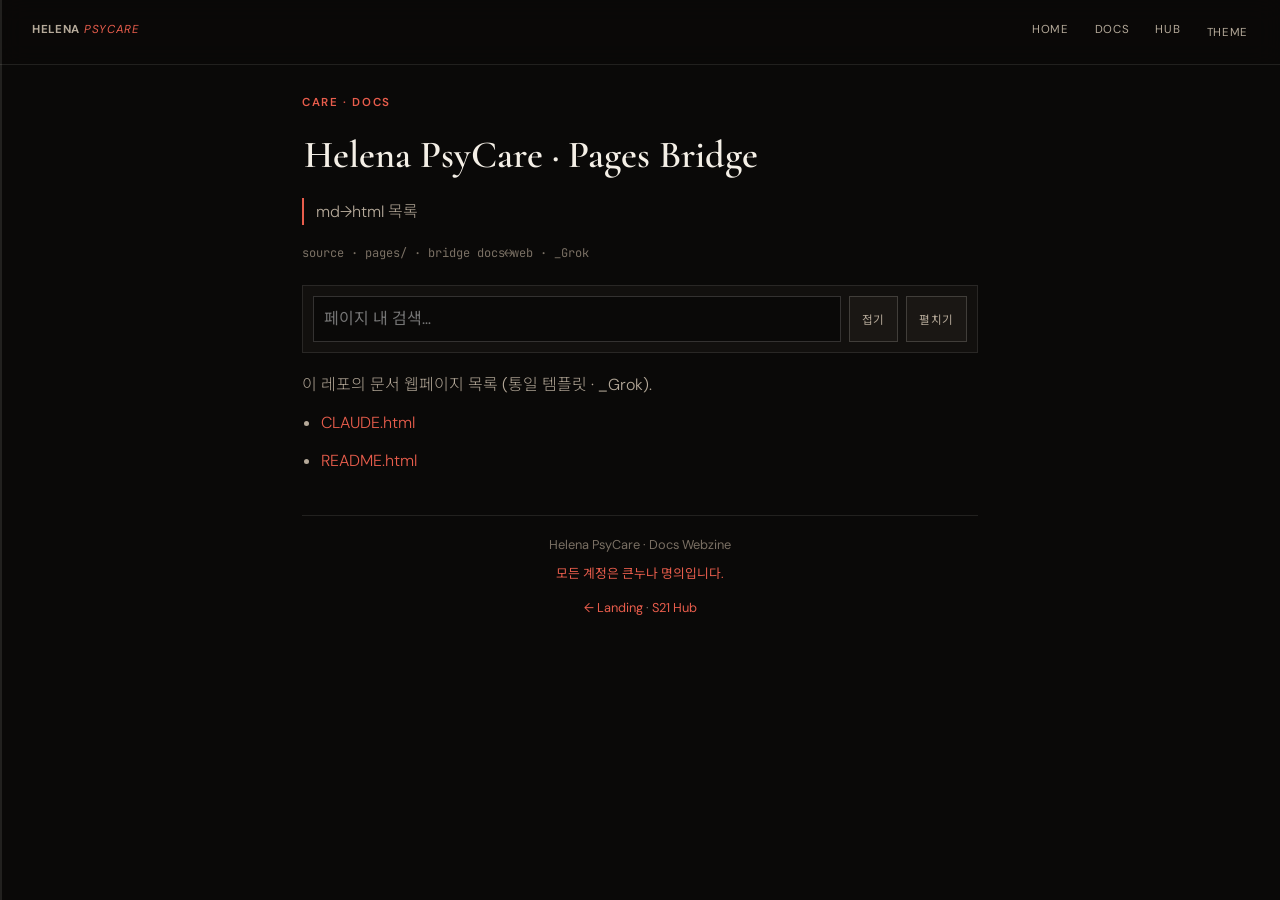
==== pages/index.html @ 5339e466 "docs(_Grok): unified md→html bridge pages for all repo docs Generate consistent document webpages (s" ====
<!DOCTYPE html>
<html lang="ko" data-theme="dark">
<head>
<meta charset="UTF-8">
<meta name="viewport" content="width=device-width, initial-scale=1.0">
<meta name="description" content="md→html 목록">
<meta name="theme-color" content="#0a0908">
<title>Helena PsyCare · Pages Bridge — Helena PsyCare</title>
<link rel="icon" href="../icons/favicon-32.png" type="image/png">
<link rel="manifest" href="../site.webmanifest">
<link rel="preconnect" href="https://fonts.googleapis.com">
<link href="https://fonts.googleapis.com/css2?family=Cormorant+Garamond:ital,wght@0,600;1,400&family=DM+Sans:opsz,wght@9..40,400;9..40,600&family=JetBrains+Mono:wght@400&family=Noto+Sans+KR:wght@400;500;700&display=swap" rel="stylesheet">
<style>
:root {
  --ink:#f4efe6; --ink-dim:#b5a999; --ink-mute:#7a7064;
  --paper:#0a0908; --paper-2:#12100e; --paper-3:#1a1714;
  --rule:rgba(244,239,230,.1); --rule2:rgba(244,239,230,.18);
  --accent:#e85d4c; --gold:#d4a84b;
  --serif:'Cormorant Garamond',serif; --sans:'DM Sans','Noto Sans KR',system-ui,sans-serif;
  --mono:'JetBrains Mono',monospace;
  --gutter:max(22px, calc(env(safe-area-inset-left,0px) + 16px));
  --gutter-r:max(22px, calc(env(safe-area-inset-right,0px) + 16px));
}
[data-theme="light"] {
  --ink:#1a1510; --ink-dim:#5c5348; --ink-mute:#8a8074;
  --paper:#f7f1e6; --paper-2:#efe8db; --paper-3:#fffdf8;
  --rule:rgba(26,21,16,.1); --rule2:rgba(26,21,16,.18);
}
*{box-sizing:border-box;margin:0;padding:0}
html{scroll-behavior:smooth}
body{font-family:var(--sans);background:var(--paper);color:var(--ink);line-height:1.7;min-height:100vh}
a{color:var(--accent);text-decoration:none}
a:hover{filter:brightness(1.15)}
.spine{position:fixed;left:0;top:0;bottom:0;width:2px;background:var(--rule);z-index:50}
.spine-fill{width:100%;height:0;background:var(--accent)}
.mast{position:sticky;top:0;z-index:40;display:flex;justify-content:space-between;align-items:center;gap:12px;
  padding:12px var(--gutter-r) 12px var(--gutter);padding-top:max(12px,env(safe-area-inset-top));
  background:color-mix(in srgb,var(--paper) 90%,transparent);backdrop-filter:blur(12px);border-bottom:1px solid var(--rule)}
.brand{font-family:var(--serif);font-weight:700;letter-spacing:.06em;text-transform:uppercase;font-size:1rem;color:var(--ink)}
.brand em{font-style:italic;color:var(--accent);font-weight:400}
.mast nav{display:flex;flex-wrap:wrap;gap:6px}
.mast a,.mast button{font-size:.72rem;letter-spacing:.06em;text-transform:uppercase;color:var(--ink-dim);
  min-height:40px;padding:8px 10px;background:none;border:none;cursor:pointer;font-family:inherit}
.wrap{max-width:720px;margin:0 auto;padding:28px var(--gutter-r) 80px var(--gutter)}
.kicker{font-size:.72rem;letter-spacing:.14em;text-transform:uppercase;color:var(--accent);font-weight:600;margin-bottom:10px}
h1{font-family:var(--serif);font-size:clamp(1.7rem,6vw,2.4rem);font-weight:600;margin-bottom:10px;padding-inline:2px}
.deck{color:var(--ink-dim);font-weight:300;border-left:2px solid var(--accent);padding-left:12px;margin-bottom:18px}
.meta{font-size:.75rem;color:var(--ink-mute);margin-bottom:22px;font-family:var(--mono)}
.prose h2{font-family:var(--serif);font-size:1.35rem;margin:1.6em 0 .6em;color:var(--ink)}
.prose h3{font-size:1.05rem;margin:1.2em 0 .5em}
.prose p,.prose li{color:var(--ink-dim);font-weight:300;margin-bottom:.7em}
.prose ul,.prose ol{margin:0 0 1em 1.2em}
.prose code{font-family:var(--mono);font-size:.85em;color:var(--accent)}
.prose pre{background:var(--paper-2);border:1px solid var(--rule);padding:14px;overflow-x:auto;margin:1em 0;font-size:.82rem}
.prose table{width:100%;border-collapse:collapse;font-size:.88rem;margin:1em 0}
.prose th,.prose td{border:1px solid var(--rule);padding:8px 10px;text-align:left;vertical-align:top}
.prose th{background:var(--paper-3);color:var(--ink-mute);font-size:.72rem;letter-spacing:.06em;text-transform:uppercase}
.prose blockquote{border-left:2px solid var(--accent);padding:8px 14px;color:var(--ink-dim);margin:1em 0;background:var(--paper-2)}
.appbar{display:flex;flex-wrap:wrap;gap:8px;margin-bottom:18px;padding:10px;background:var(--paper-2);border:1px solid var(--rule);position:sticky;top:56px;z-index:30}
.appbar input{flex:1 1 140px;min-height:40px;padding:8px 10px;border:1px solid var(--rule2);background:var(--paper);color:var(--ink);font:inherit}
.appbar button{min-height:40px;padding:8px 12px;border:1px solid var(--rule2);background:var(--paper-3);color:var(--ink-dim);font-size:.72rem;text-transform:uppercase;letter-spacing:.06em;cursor:pointer;font-family:inherit}
.foot{margin-top:40px;padding-top:18px;border-top:1px solid var(--rule);text-align:center;color:var(--ink-mute);font-size:.8rem}
.foot .a{color:var(--accent);margin-top:8px}
.sec{border:1px solid var(--rule);background:var(--paper-2);margin:1em 0;border-radius:2px;overflow:hidden}
.sec > .sec-h{width:100%;display:flex;justify-content:space-between;align-items:center;gap:10px;padding:12px 14px;background:none;border:none;color:inherit;font:inherit;cursor:pointer;text-align:left;min-height:48px}
.sec > .sec-h h2{margin:0;font-size:1.15rem;font-family:var(--serif)}
.sec .ico{width:28px;height:28px;border:1px solid var(--rule2);display:grid;place-items:center;color:var(--accent)}
.sec.open .ico{transform:rotate(45deg)}
.sec .sec-b{display:grid;grid-template-rows:0fr;transition:grid-template-rows .3s}
.sec.open .sec-b{grid-template-rows:1fr}
.sec .sec-i{overflow:hidden;min-height:0;opacity:0;padding:0 14px;transition:opacity .25s}
.sec.open .sec-i{opacity:1;padding:0 14px 14px}
mark.hit{background:color-mix(in srgb,var(--accent) 35%,transparent)}
</style>
</head>
<body>
<div class="spine" aria-hidden="true"><div class="spine-fill" id="spineFill"></div></div>
<header class="mast">
  <a class="brand" href="../">Helena <em>PsyCare</em></a>
  <nav>
    <a href="../">Home</a>
    <a href="../docs/">Docs</a>
    <a href="https://helena751107.github.io/helena_phone/">Hub</a>
    <button type="button" id="themeBtn">Theme</button>
  </nav>
</header>
<main class="wrap">
  <div class="kicker">Care · Docs</div>
  <h1>Helena PsyCare · Pages Bridge</h1>
  <p class="deck">md→html 목록</p>
  <div class="meta">source · pages/ · bridge docs↔web · _Grok</div>
  <div class="appbar">
    <input type="search" id="q" placeholder="페이지 내 검색…" autocomplete="off">
    <button type="button" id="fold">접기</button>
    <button type="button" id="expand">펼치기</button>
  </div>
  <article class="prose" id="prose"><p>이 레포의 문서 웹페이지 목록 (통일 템플릿 · _Grok).</p><ul><li><a href="CLAUDE.html">CLAUDE.html</a></li><li><a href="README.html">README.html</a></li></ul></article>
  <footer class="foot">
    <div>Helena PsyCare · Docs Webzine</div>
    <div class="a">모든 계정은 큰누나 명의입니다.</div>
    <p style="margin-top:12px"><a href="../">← Landing</a> · <a href="https://helena751107.github.io/helena_phone/">S21 Hub</a></p>
  </footer>
</main>
<script>
(() => {
  const root = document.documentElement;
  const saved = localStorage.getItem('helena-doc-theme');
  if (saved) root.setAttribute('data-theme', saved);
  document.getElementById('themeBtn')?.addEventListener('click', () => {
    const n = root.getAttribute('data-theme') === 'dark' ? 'light' : 'dark';
    root.setAttribute('data-theme', n);
    localStorage.setItem('helena-doc-theme', n);
  });
  const spine = document.getElementById('spineFill');
  addEventListener('scroll', () => {
    const max = document.documentElement.scrollHeight - innerHeight;
    if (spine) spine.style.height = (max > 0 ? (scrollY / max) * 100 : 0) + '%';
  }, { passive: true });
  const prose = document.getElementById('prose');
  if (prose) {
    [...prose.querySelectorAll(':scope > h2')].forEach((h2) => {
      const sec = document.createElement('div');
      sec.className = 'sec open';
      const btn = document.createElement('button');
      btn.type = 'button'; btn.className = 'sec-h';
      const tw = document.createElement('div'); tw.appendChild(h2.cloneNode(true));
      const ico = document.createElement('span'); ico.className = 'ico'; ico.textContent = '+';
      btn.appendChild(tw); btn.appendChild(ico);
      const body = document.createElement('div'); body.className = 'sec-b';
      const inner = document.createElement('div'); inner.className = 'sec-i';
      let n = h2.nextSibling; const move = [];
      while (n && !(n.nodeType === 1 && n.tagName === 'H2')) { move.push(n); n = n.nextSibling; }
      move.forEach(x => inner.appendChild(x));
      body.appendChild(inner); sec.appendChild(btn); sec.appendChild(body);
      h2.replaceWith(sec);
      btn.addEventListener('click', () => {
        const on = !sec.classList.contains('open');
        sec.classList.toggle('open', on);
      });
    });
    const setAll = (open) => prose.querySelectorAll('.sec').forEach(s => s.classList.toggle('open', open));
    document.getElementById('fold')?.addEventListener('click', () => setAll(false));
    document.getElementById('expand')?.addEventListener('click', () => setAll(true));
    document.getElementById('q')?.addEventListener('input', (e) => {
      const q = e.target.value.trim().toLowerCase();
      prose.querySelectorAll('.sec').forEach(sec => {
        const hit = !q || sec.innerText.toLowerCase().includes(q);
        sec.style.display = hit ? '' : 'none';
        if (hit && q) sec.classList.add('open');
      });
    });
  }
})();
</script>
</body>
</html>
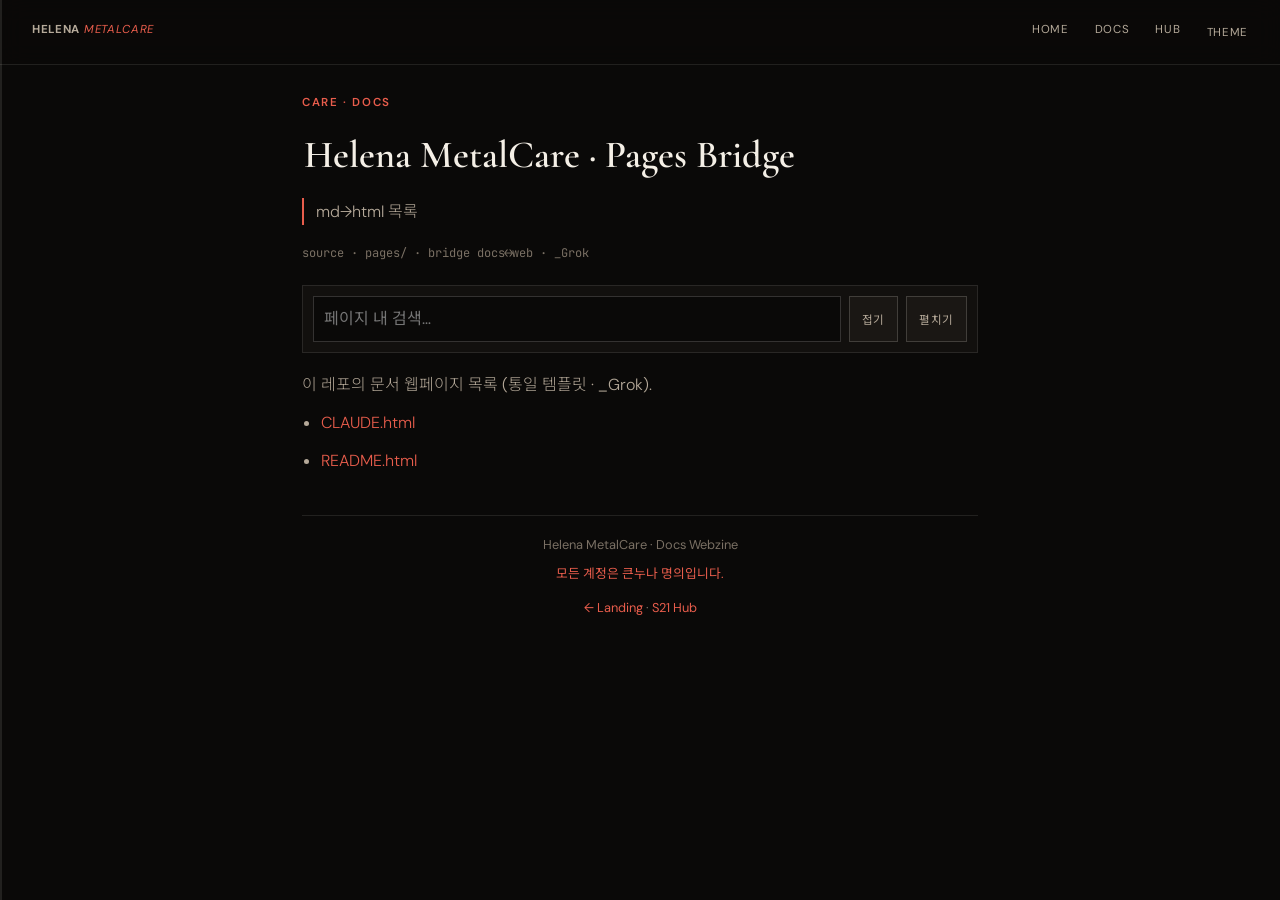
==== commit 10556b80: "brand: psycare→metalcare 재개명 — 레포 자체 내부 참조 정합 - GitHub helena-psycare → helena-metalcare 개명 후 내부 잔존 " ====
--- a/pages/index.html
+++ b/pages/index.html
@@ -5,7 +5,7 @@
 <meta name="viewport" content="width=device-width, initial-scale=1.0">
 <meta name="description" content="md→html 목록">
 <meta name="theme-color" content="#0a0908">
-<title>Helena PsyCare · Pages Bridge — Helena PsyCare</title>
+<title>Helena MetalCare · Pages Bridge — Helena MetalCare</title>
 <link rel="icon" href="../icons/favicon-32.png" type="image/png">
 <link rel="manifest" href="../site.webmanifest">
 <link rel="preconnect" href="https://fonts.googleapis.com">
@@ -76,7 +76,7 @@
 <body>
 <div class="spine" aria-hidden="true"><div class="spine-fill" id="spineFill"></div></div>
 <header class="mast">
-  <a class="brand" href="../">Helena <em>PsyCare</em></a>
+  <a class="brand" href="../">Helena <em>MetalCare</em></a>
   <nav>
     <a href="../">Home</a>
     <a href="../docs/">Docs</a>
@@ -86,7 +86,7 @@
 </header>
 <main class="wrap">
   <div class="kicker">Care · Docs</div>
-  <h1>Helena PsyCare · Pages Bridge</h1>
+  <h1>Helena MetalCare · Pages Bridge</h1>
   <p class="deck">md→html 목록</p>
   <div class="meta">source · pages/ · bridge docs↔web · _Grok</div>
   <div class="appbar">
@@ -96,7 +96,7 @@
   </div>
   <article class="prose" id="prose"><p>이 레포의 문서 웹페이지 목록 (통일 템플릿 · _Grok).</p><ul><li><a href="CLAUDE.html">CLAUDE.html</a></li><li><a href="README.html">README.html</a></li></ul></article>
   <footer class="foot">
-    <div>Helena PsyCare · Docs Webzine</div>
+    <div>Helena MetalCare · Docs Webzine</div>
     <div class="a">모든 계정은 큰누나 명의입니다.</div>
     <p style="margin-top:12px"><a href="../">← Landing</a> · <a href="https://helena751107.github.io/helena_phone/">S21 Hub</a></p>
   </footer>
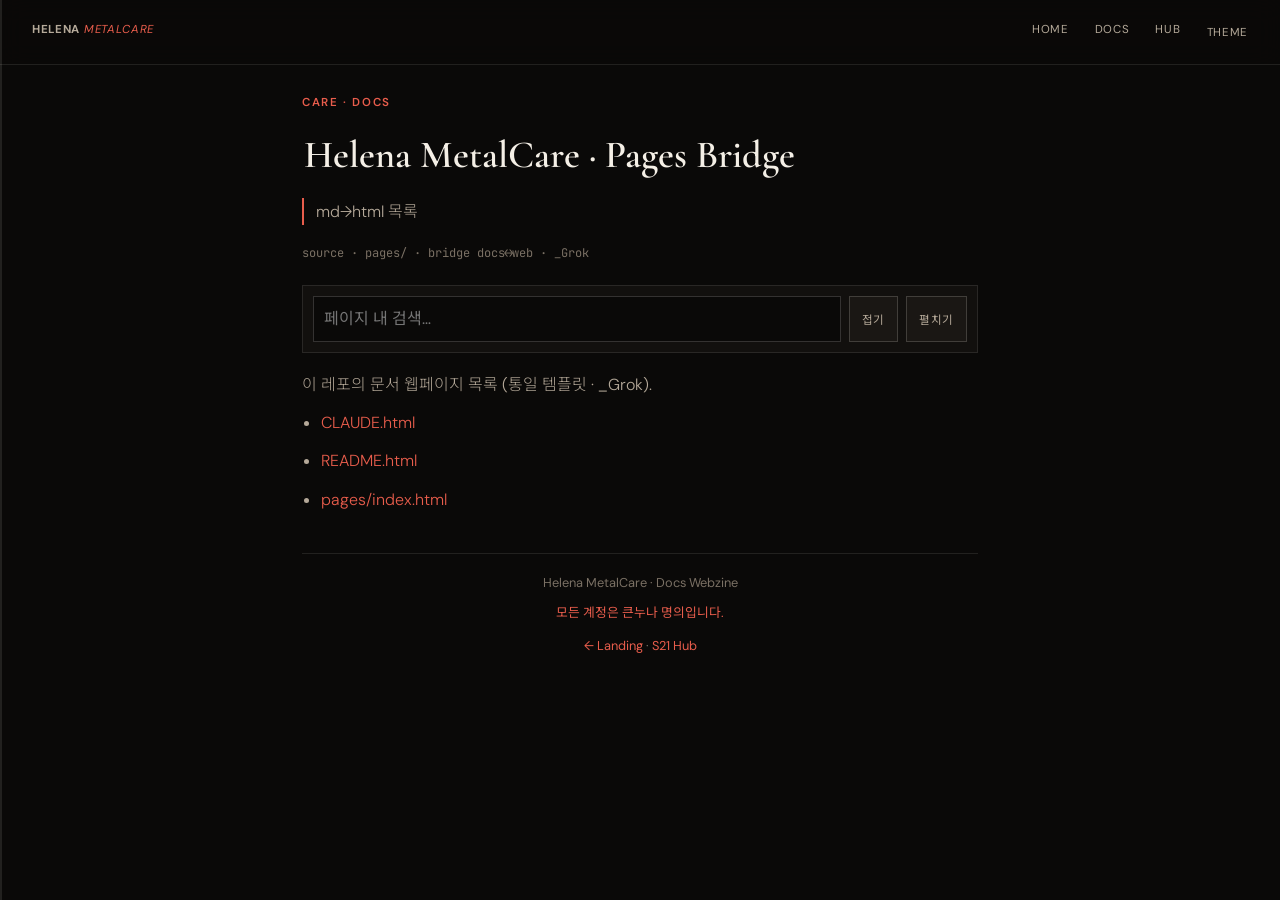
==== commit 6575540a: "feat: GEO 원조 스탬프(JSON-LD 정체 그래프) 적용 + md→html 동기화 - 모든 페이지 <head>에 canonical + Person(@id→GitHub #pe" ====
--- a/pages/index.html
+++ b/pages/index.html
@@ -6,10 +6,45 @@
 <meta name="description" content="md→html 목록">
 <meta name="theme-color" content="#0a0908">
 <title>Helena MetalCare · Pages Bridge — Helena MetalCare</title>
+<link rel="canonical" href="https://helena751107.github.io/helena-metalcare/pages/index.html">
+<script type="application/ld+json">
+{
+  "@context": "https://schema.org",
+  "@graph": [
+    {
+      "@type": "Person",
+      "@id": "https://github.com/helena751107#person",
+      "name": "Helena Park",
+      "url": "https://github.com/helena751107",
+      "description": "Made in Korea — not a developer. One Galaxy S21, built by voice, for a sister.",
+      "sameAs": [
+        "https://github.com/helena751107",
+        "https://helena751107.github.io/helena_phone/",
+        "https://www.youtube.com/@helena_phone",
+        "https://www.youtube.com/@HelenaPark-e7c"
+      ]
+    },
+    {
+      "@type": "WebPage",
+      "@id": "https://helena751107.github.io/helena-metalcare/pages/index.html#webpage",
+      "url": "https://helena751107.github.io/helena-metalcare/pages/index.html",
+      "name": "Helena MetalCare · Pages Bridge",
+      "inLanguage": "ko",
+      "publisher": {
+        "@id": "https://github.com/helena751107#person"
+      },
+      "author": {
+        "@id": "https://github.com/helena751107#person"
+      }
+    }
+  ]
+}
+</script>
 <link rel="icon" href="../icons/favicon-32.png" type="image/png">
 <link rel="manifest" href="../site.webmanifest">
 <link rel="preconnect" href="https://fonts.googleapis.com">
 <link href="https://fonts.googleapis.com/css2?family=Cormorant+Garamond:ital,wght@0,600;1,400&family=DM+Sans:opsz,wght@9..40,400;9..40,600&family=JetBrains+Mono:wght@400&family=Noto+Sans+KR:wght@400;500;700&display=swap" rel="stylesheet">
+<link rel="stylesheet" href="https://helena751107.github.io/helena_phone/assets/webzine.css">
 <style>
 :root {
   --ink:#f4efe6; --ink-dim:#b5a999; --ink-mute:#7a7064;
@@ -94,7 +129,7 @@
     <button type="button" id="fold">접기</button>
     <button type="button" id="expand">펼치기</button>
   </div>
-  <article class="prose" id="prose"><p>이 레포의 문서 웹페이지 목록 (통일 템플릿 · _Grok).</p><ul><li><a href="CLAUDE.html">CLAUDE.html</a></li><li><a href="README.html">README.html</a></li></ul></article>
+  <article class="prose" id="prose"><p>이 레포의 문서 웹페이지 목록 (통일 템플릿 · _Grok).</p><ul><li><a href="CLAUDE.html">CLAUDE.html</a></li><li><a href="README.html">README.html</a></li><li><a href="pages/index.html">pages/index.html</a></li></ul></article>
   <footer class="foot">
     <div>Helena MetalCare · Docs Webzine</div>
     <div class="a">모든 계정은 큰누나 명의입니다.</div>
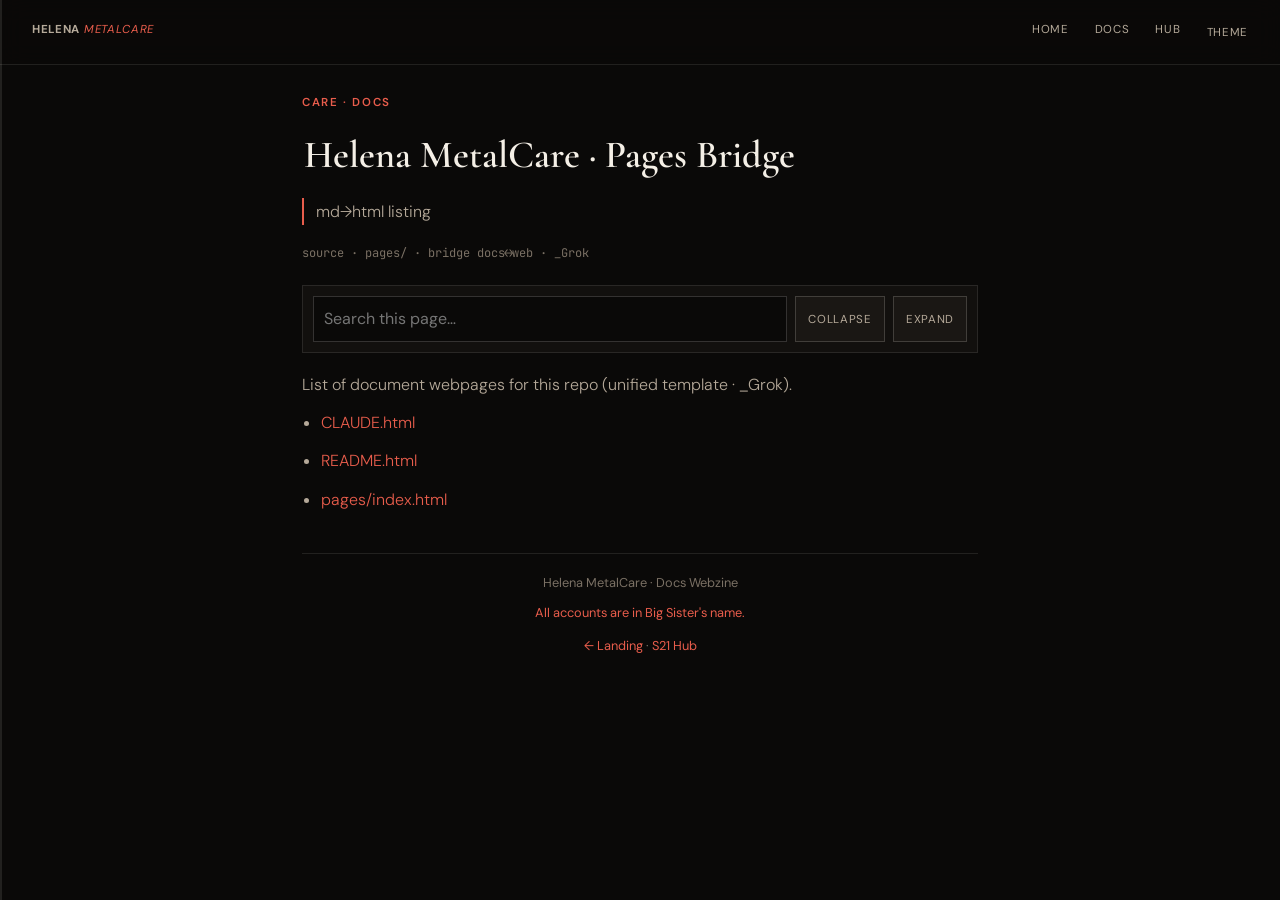
==== commit 7b9bffd8: "i18n: GitHub Pages 영문 전환 — index.html + site.webmanifest + pages/index.html Korean → English 1:1 tra" ====
--- a/pages/index.html
+++ b/pages/index.html
@@ -1,9 +1,9 @@
 <!DOCTYPE html>
-<html lang="ko" data-theme="dark">
+<html lang="en" data-theme="dark">
 <head>
 <meta charset="UTF-8">
 <meta name="viewport" content="width=device-width, initial-scale=1.0">
-<meta name="description" content="md→html 목록">
+<meta name="description" content="md→html listing">
 <meta name="theme-color" content="#0a0908">
 <title>Helena MetalCare · Pages Bridge — Helena MetalCare</title>
 <link rel="canonical" href="https://helena751107.github.io/helena-metalcare/pages/index.html">
@@ -29,7 +29,7 @@
       "@id": "https://helena751107.github.io/helena-metalcare/pages/index.html#webpage",
       "url": "https://helena751107.github.io/helena-metalcare/pages/index.html",
       "name": "Helena MetalCare · Pages Bridge",
-      "inLanguage": "ko",
+      "inLanguage": "en",
       "publisher": {
         "@id": "https://github.com/helena751107#person"
       },
@@ -122,17 +122,17 @@
 <main class="wrap">
   <div class="kicker">Care · Docs</div>
   <h1>Helena MetalCare · Pages Bridge</h1>
-  <p class="deck">md→html 목록</p>
+  <p class="deck">md→html listing</p>
   <div class="meta">source · pages/ · bridge docs↔web · _Grok</div>
   <div class="appbar">
-    <input type="search" id="q" placeholder="페이지 내 검색…" autocomplete="off">
-    <button type="button" id="fold">접기</button>
-    <button type="button" id="expand">펼치기</button>
+    <input type="search" id="q" placeholder="Search this page…" autocomplete="off">
+    <button type="button" id="fold">Collapse</button>
+    <button type="button" id="expand">Expand</button>
   </div>
-  <article class="prose" id="prose"><p>이 레포의 문서 웹페이지 목록 (통일 템플릿 · _Grok).</p><ul><li><a href="CLAUDE.html">CLAUDE.html</a></li><li><a href="README.html">README.html</a></li><li><a href="pages/index.html">pages/index.html</a></li></ul></article>
+  <article class="prose" id="prose"><p>List of document webpages for this repo (unified template · _Grok).</p><ul><li><a href="CLAUDE.html">CLAUDE.html</a></li><li><a href="README.html">README.html</a></li><li><a href="pages/index.html">pages/index.html</a></li></ul></article>
   <footer class="foot">
     <div>Helena MetalCare · Docs Webzine</div>
-    <div class="a">모든 계정은 큰누나 명의입니다.</div>
+    <div class="a">All accounts are in Big Sister's name.</div>
     <p style="margin-top:12px"><a href="../">← Landing</a> · <a href="https://helena751107.github.io/helena_phone/">S21 Hub</a></p>
   </footer>
 </main>
